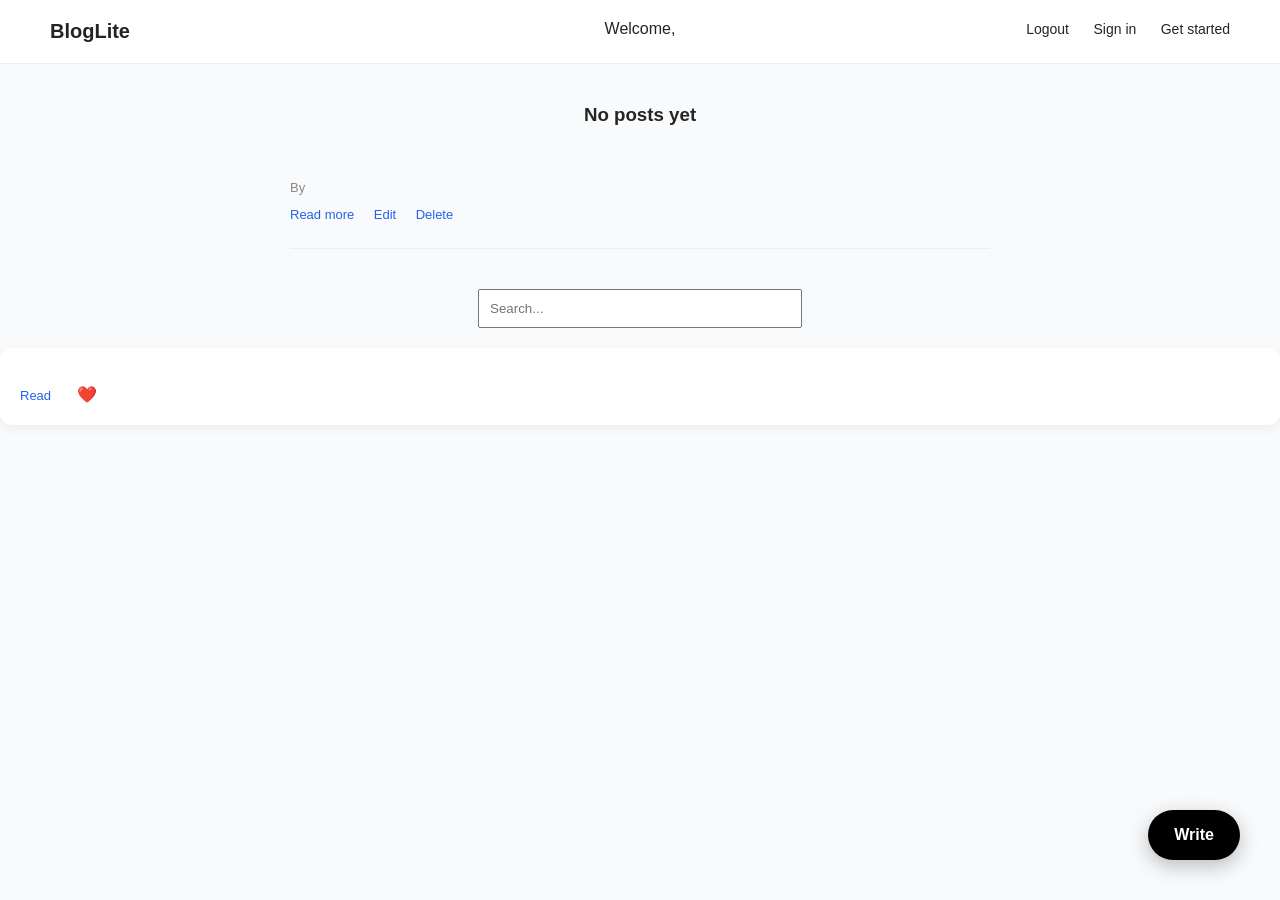
==== src/main/resources/templates/index.html @ ea97a869 "Initial commit - Blog App" ====
<!DOCTYPE html>
<html>
<head>
    <title>Blog</title>

    <style>
        body {
            margin: 0;
            font-family: 'Inter', sans-serif;
            background: #f9fafb;
            color: #242424;
        }

        .center-text {
            position: absolute;
            left: 50%;
            transform: translateX(-50%);
            font-size: 16px;
            font-weight: 500;
        }

        /* NAVBAR */
        .navbar {
            display: flex;
            justify-content: space-between;
            padding: 20px 50px;
            background: white;
            border-bottom: 1px solid #eee;
            font-family: Arial, sans-serif;
        }

        .logo {
            font-weight: bold;
            font-size: 20px;
        }

        .nav-links a {
            margin-left: 20px;
            text-decoration: none;
            color: #242424;
            font-size: 14px;
        }

        /* MAIN CONTENT */
        .container {
            max-width: 700px;
            margin: 40px auto;
        }

        .post {
            padding: 25px 0;
            border-bottom: 1px solid #eee;
        }

        .title {
            font-size: 24px;
            font-weight: bold;
            margin-bottom: 10px;
        }

        .content {
            color: #555;
            font-size: 16px;
            line-height: 1.6;
            margin-bottom: 10px;
        }

        .meta {
            font-size: 13px;
            color: #888;
        }

        .actions {
            margin-top: 10px;
        }

        .actions a {
            margin-right: 15px;
            font-size: 13px;
            text-decoration: none;
            color: #2563eb;
        }

        .delete {
            color: #ef4444;
        }

        /* FLOAT BUTTON */
        .create-btn {
            position: fixed;
            bottom: 40px;
            right: 40px;
            background: black;
            color: white;
            padding: 16px 26px;
            border-radius: 50px;
            text-decoration: none;
            font-size: 16px;
            font-weight: bold;
            box-shadow: 0 6px 20px rgba(0,0,0,0.25);
        }
        .card {
            background: white;
            padding: 20px;
            border-radius: 12px;
            margin-bottom: 20px;
            box-shadow: 0 4px 10px rgba(0,0,0,0.05);
        }

        .title {
            font-size: 22px;
            font-weight: bold;
        }

        .actions {
            margin-top: 10px;
        }

        .like-btn {
            border: none;
            background: none;
            cursor: pointer;
            font-size: 16px;
        }
    </style>
</head>

<body>

<!-- NAVBAR -->
<div class="navbar">
    <div class="logo">BlogLite</div>

    <div class="center-text"
         th:if="${#authorization.expression('isAuthenticated()')}">
        Welcome, <span th:text="${#strings.capitalize(#authentication.name)}"></span>
    </div>

    <div class="nav-links">
        <a th:if="${#authorization.expression('isAuthenticated()')}" href="/logout">Logout</a>

        <span th:if="${!#authorization.expression('isAuthenticated()')}">
            <a href="/login">Sign in</a>
            <a href="/register">Get started</a>
        </span>
    </div>
</div>

<!-- POSTS -->
<div class="container">
    <div th:if="${#lists.isEmpty(posts)}" style="text-align:center;">
        <h3>No posts yet</h3>
    </div>
    <div th:each="post : ${posts}" class="post">

        <div class="title" th:text="${post.title}"></div>

        <div class="content"
             th:text="${#strings.abbreviate(post.content, 200)}">
        </div>

        <div class="meta">
            By <span th:text="${post.user.username}"></span>
        </div>

        <div class="actions">
            <a th:href="@{'/post/' + ${post.id}}">Read more</a>

            <span th:if="${#authentication.name == post.user.username}">
                <a th:href="@{'/edit/' + ${post.id}}">Edit</a>
                <a th:href="@{'/delete/' + ${post.id}}"
                   onclick="return confirm('Delete this post?')">
   Delete
</a>
            </span>
        </div>

    </div>

</div>
<!-- SEARCH -->
<form action="/search" method="get" style="text-align:center; margin:20px;">
    <input name="keyword" placeholder="Search..." style="padding:10px;width:300px;">
</form>

<div th:each="post : ${posts}" class="card">

    <div class="title" th:text="${post.title}"></div>

    <p th:utext="${#strings.abbreviate(post.content,150)}"></p>

    <div class="actions">

        <a th:href="@{'/post/' + ${post.id}}">Read</a>

        <!-- LIKE -->
        <form th:action="@{'/like/' + ${post.id}}" method="post" style="display:inline;">
            <button class="like-btn">❤️</button>
        </form>

        <span th:text="${@likeRepository.countByPostId(post.id)}"></span>

    </div>
</div>

<a href="/create" class="create-btn"
   th:if="${#authorization.expression('isAuthenticated()')}">
    Write
</a>

</body>
</html>
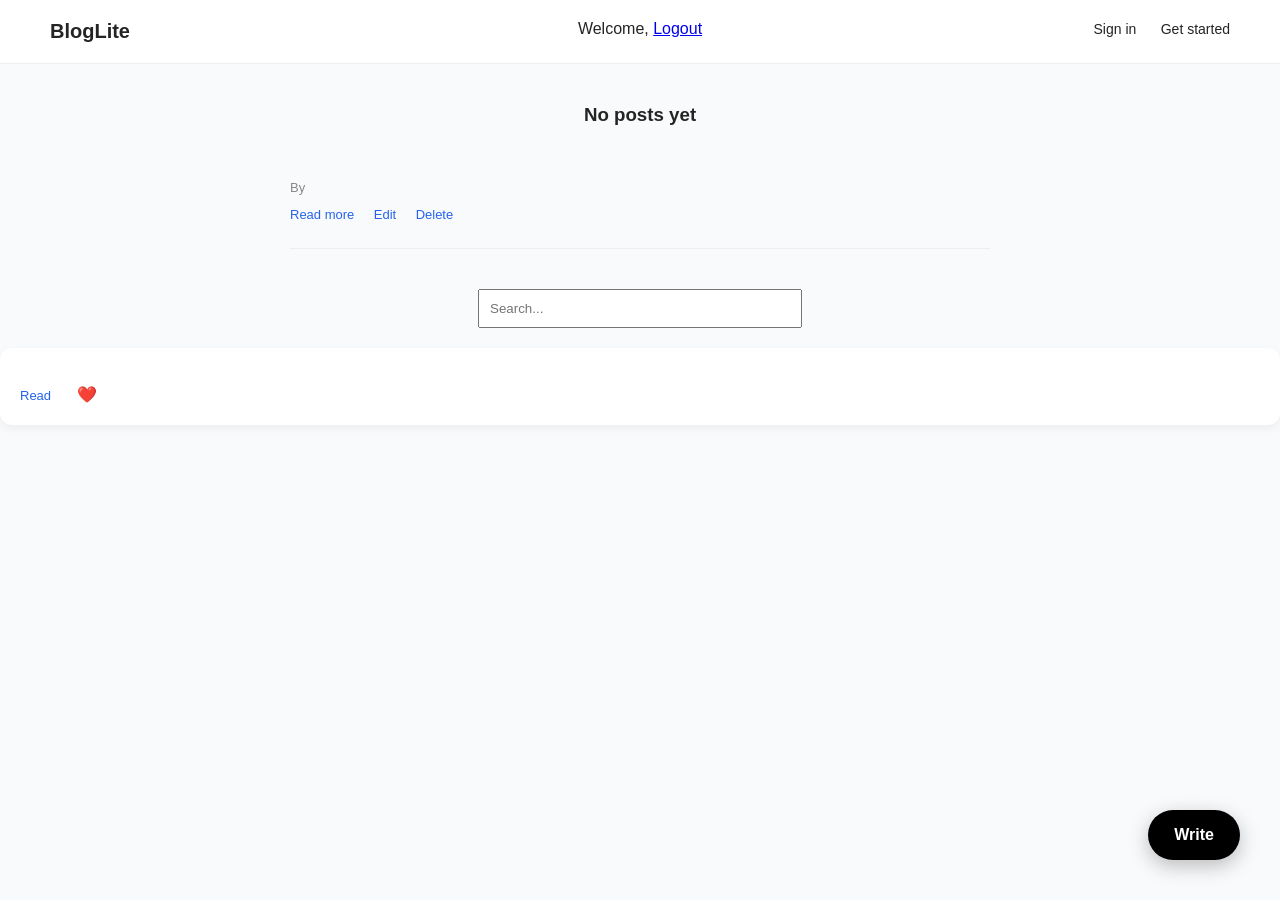
==== commit 2eb0d723: "Fixed navbar responsiveness" ====
--- a/src/main/resources/templates/index.html
+++ b/src/main/resources/templates/index.html
@@ -1,6 +1,7 @@
 <!DOCTYPE html>
 <html>
 <head>
+    <meta name="viewport" content="width=device-width, initial-scale=1.0">
     <title>Blog</title>
 
     <style>
@@ -123,21 +124,22 @@
             font-size: 16px;
         }
     </style>
+    <link rel="stylesheet" href="/css/responsive.css">
 </head>
 
 <body>
 
 <!-- NAVBAR -->
 <div class="navbar">
-    <div class="logo">BlogLite</div>
-
-    <div class="center-text"
+    <div class="logo nav-left">BlogLite</div>
+
+    <div class="center-text nav-right"
          th:if="${#authorization.expression('isAuthenticated()')}">
         Welcome, <span th:text="${#strings.capitalize(#authentication.name)}"></span>
+        <a th:if="${#authorization.expression('isAuthenticated()')}" href="/logout">Logout</a>
     </div>
 
     <div class="nav-links">
-        <a th:if="${#authorization.expression('isAuthenticated()')}" href="/logout">Logout</a>
 
         <span th:if="${!#authorization.expression('isAuthenticated()')}">
             <a href="/login">Sign in</a>
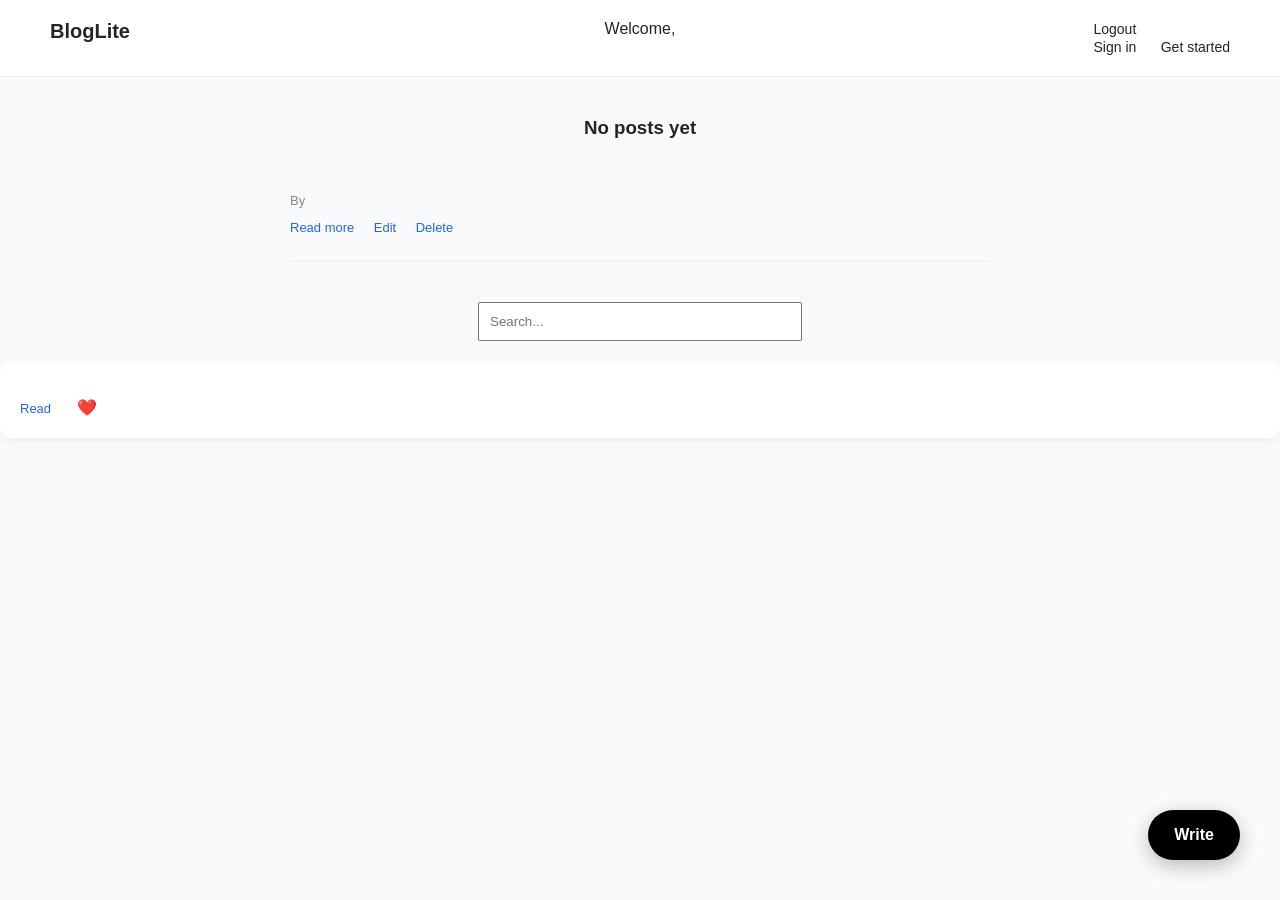
==== commit b74e0b56: "Fixed navbar layout" ====
--- a/src/main/resources/templates/index.html
+++ b/src/main/resources/templates/index.html
@@ -133,13 +133,15 @@
 <div class="navbar">
     <div class="logo nav-left">BlogLite</div>
 
-    <div class="center-text nav-right"
+    <div class="center-text nav-center"
          th:if="${#authorization.expression('isAuthenticated()')}">
         Welcome, <span th:text="${#strings.capitalize(#authentication.name)}"></span>
-        <a th:if="${#authorization.expression('isAuthenticated()')}" href="/logout">Logout</a>
     </div>
 
     <div class="nav-links">
+        <div class="nav-right">
+            <a th:if="${#authorization.expression('isAuthenticated()')}" href="/logout">Logout</a>
+        </div>
 
         <span th:if="${!#authorization.expression('isAuthenticated()')}">
             <a href="/login">Sign in</a>
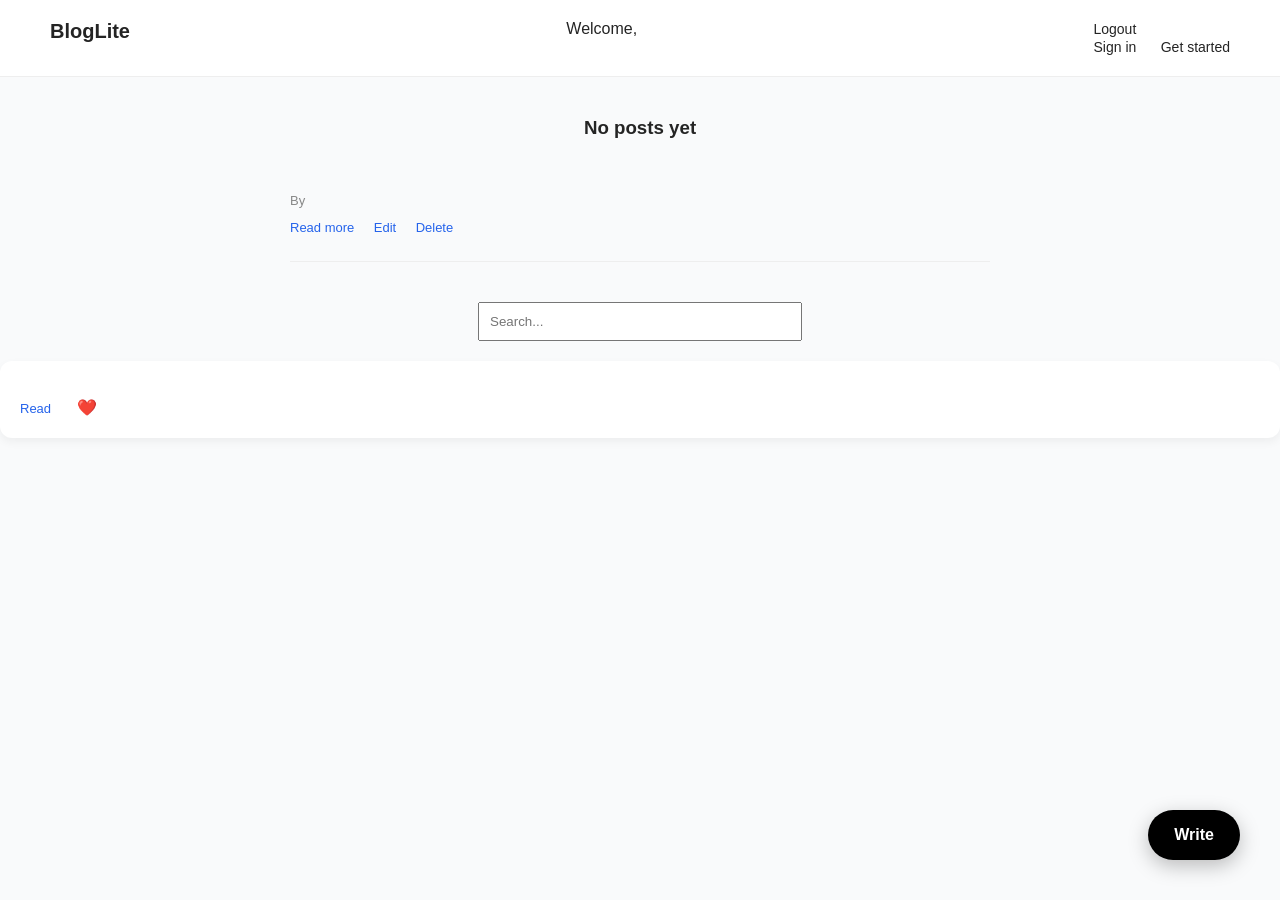
==== commit 8086a99b: "Fixed navbar responsiveness" ====
--- a/src/main/resources/templates/index.html
+++ b/src/main/resources/templates/index.html
@@ -131,9 +131,9 @@
 
 <!-- NAVBAR -->
 <div class="navbar">
-    <div class="logo nav-left">BlogLite</div>
-
-    <div class="center-text nav-center"
+    <div class="logo">BlogLite</div>
+
+    <div class="welcome"
          th:if="${#authorization.expression('isAuthenticated()')}">
         Welcome, <span th:text="${#strings.capitalize(#authentication.name)}"></span>
     </div>
